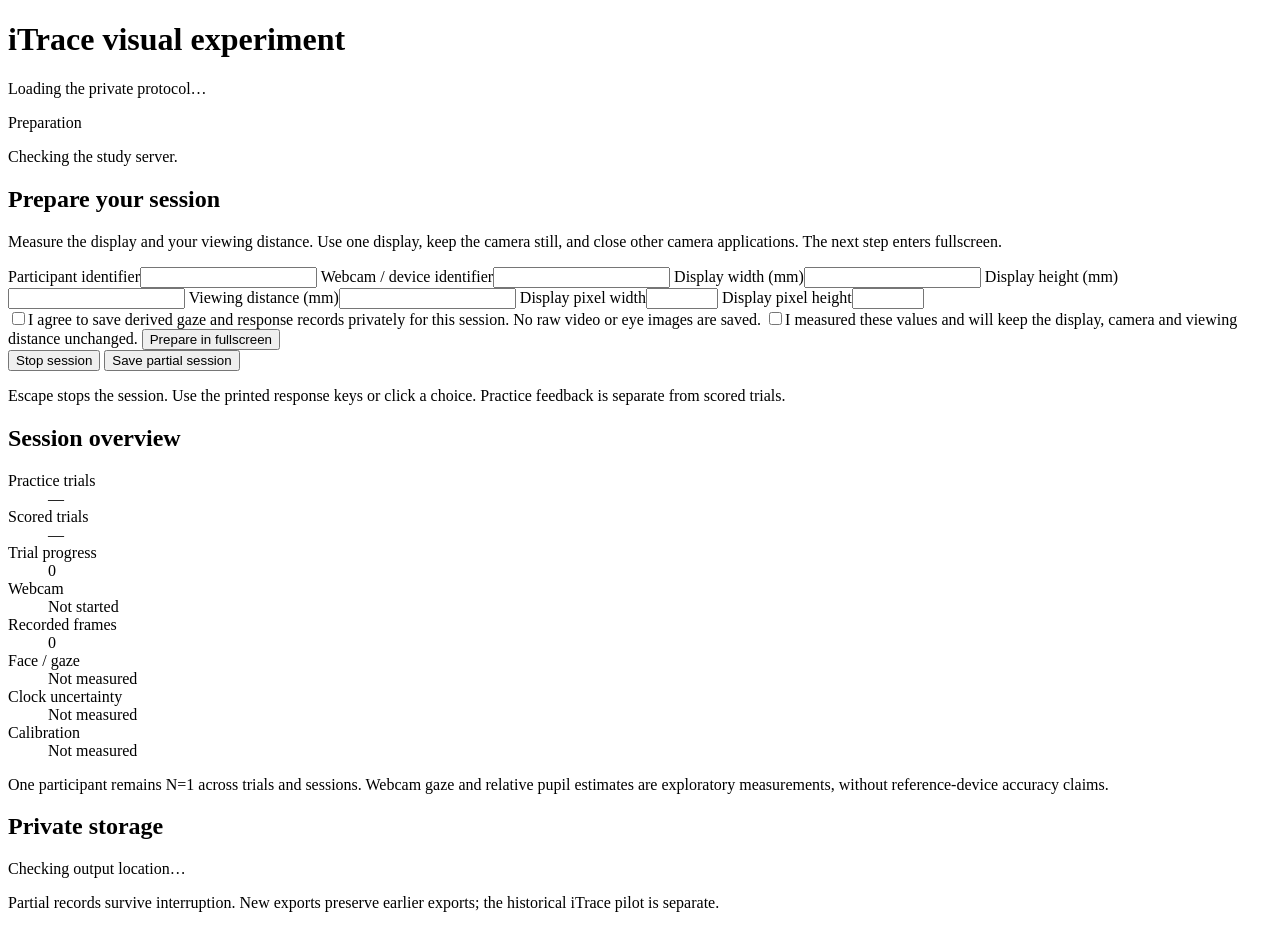
==== src/itrace/web_static/study.html @ 0b219b90 "feat: add private webcam visual study workflow" ====
<!doctype html>
<html lang="en">
<head>
  <meta charset="utf-8">
  <meta name="viewport" content="width=device-width, initial-scale=1">
  <meta name="description" content="Private iTrace visual-task session with webcam capture, calibration and explicit responses.">
  <title>iTrace · Visual experiment</title>
  <link rel="stylesheet" href="/static/study.css">
  <script type="module" src="/static/study.js"></script>
</head>
<body class="study">
<main class="study-shell">
  <header class="study-header">
    <div><h1>iTrace visual experiment</h1><p id="studyTitle">Loading the private protocol…</p></div>
    <span class="status" id="phaseLabel">Preparation</span>
  </header>
  <div class="study-grid">
    <section class="study-panel" aria-label="Experiment">
      <p class="status" id="message" aria-live="polite">Checking the study server.</p>
      <form id="setupForm" class="setup-only">
        <h2>Prepare your session</h2>
        <p>Measure the display and your viewing distance. Use one display, keep the camera still, and close other camera applications. The next step enters fullscreen.</p>
        <div class="fields">
          <label>Participant identifier<input name="participant_id" required maxlength="128" autocomplete="off"></label>
          <label>Webcam / device identifier<input name="device_id" required maxlength="128" autocomplete="off"></label>
          <label>Display width (mm)<input name="display_width_mm" type="number" min="50" max="10000" step="any" required></label>
          <label>Display height (mm)<input name="display_height_mm" type="number" min="50" max="10000" step="any" required></label>
          <label>Viewing distance (mm)<input name="distance_mm" type="number" min="50" max="10000" step="any" required></label>
          <label>Display pixel width<input name="screen_width_px" type="number" min="100" max="32768" step="1" required></label>
          <label>Display pixel height<input name="screen_height_px" type="number" min="100" max="32768" step="1" required></label>
        </div>
        <label class="acknowledgement"><input name="storage_acknowledged" type="checkbox" required><span>I agree to save derived gaze and response records privately for this session. No raw video or eye images are saved.</span></label>
        <label class="acknowledgement"><input name="geometry_confirmed" type="checkbox" required><span>I measured these values and will keep the display, camera and viewing distance unchanged.</span></label>
        <button type="submit" class="primary" id="prepareButton">Prepare in fullscreen</button>
      </form>
      <div id="taskArea" hidden>
        <div class="progress-track" aria-hidden="true"><div class="progress-fill" id="progressFill"></div></div>
        <div class="stage" id="stage">
          <div id="stageInstruction"><h2>Check your camera</h2><p>Start capture, then follow the calibration targets. Look at each dot until it moves.</p></div>
          <img id="stimulus" alt="Visual task stimulus" hidden>
        </div>
        <p id="query" class="trial-query"></p>
        <div id="responses" class="responses" aria-label="Response choices"></div>
        <div class="actions" id="taskActions">
          <button type="button" id="captureButton" class="primary">Start webcam</button>
          <button type="button" id="calibrateButton" disabled>Calibrate and validate</button>
          <button type="button" id="nextButton" disabled>Start next trial</button>
        </div>
      </div>
      <div class="actions">
        <button type="button" id="abortButton">Stop session</button>
        <button type="button" id="exportButton">Save partial session</button>
      </div>
      <p class="quiet">Escape stops the session. Use the printed response keys or click a choice. Practice feedback is separate from scored trials.</p>
      <p class="mono" id="exportPath"></p>
    </section>
    <aside class="study-panel" aria-label="Acquisition and protocol">
      <h2>Session overview</h2>
      <dl>
        <div><dt>Practice trials</dt><dd id="practiceCount">—</dd></div>
        <div><dt>Scored trials</dt><dd id="scoredCount">—</dd></div>
        <div><dt>Trial progress</dt><dd id="trialProgress">0</dd></div>
        <div><dt>Webcam</dt><dd id="cameraState">Not started</dd></div>
        <div><dt>Recorded frames</dt><dd id="frameCount">0</dd></div>
        <div><dt>Face / gaze</dt><dd id="faceState">Not measured</dd></div>
        <div><dt>Clock uncertainty</dt><dd id="syncError">Not measured</dd></div>
        <div><dt>Calibration</dt><dd id="calibrationState">Not measured</dd></div>
      </dl>
      <img id="eyePreview" alt="Live eye preview during preparation" hidden>
      <p class="quiet">One participant remains N=1 across trials and sessions. Webcam gaze and relative pupil estimates are exploratory measurements, without reference-device accuracy claims.</p>
      <h2>Private storage</h2>
      <p class="mono" id="outputPath">Checking output location…</p>
      <p class="quiet">Partial records survive interruption. New exports preserve earlier exports; the historical iTrace pilot is separate.</p>
    </aside>
  </div>
</main>
<div id="targetOverlay" class="target-overlay" hidden aria-label="Calibration target presentation">
  <button type="button" id="targetStopButton" class="target-stop">Stop session</button>
  <div id="targetDot" class="target-dot" aria-hidden="true"></div>
  <p id="targetInstruction" class="target-instruction" aria-live="polite">Look at the dot. Escape stops the session.</p>
</div>
</body>
</html>
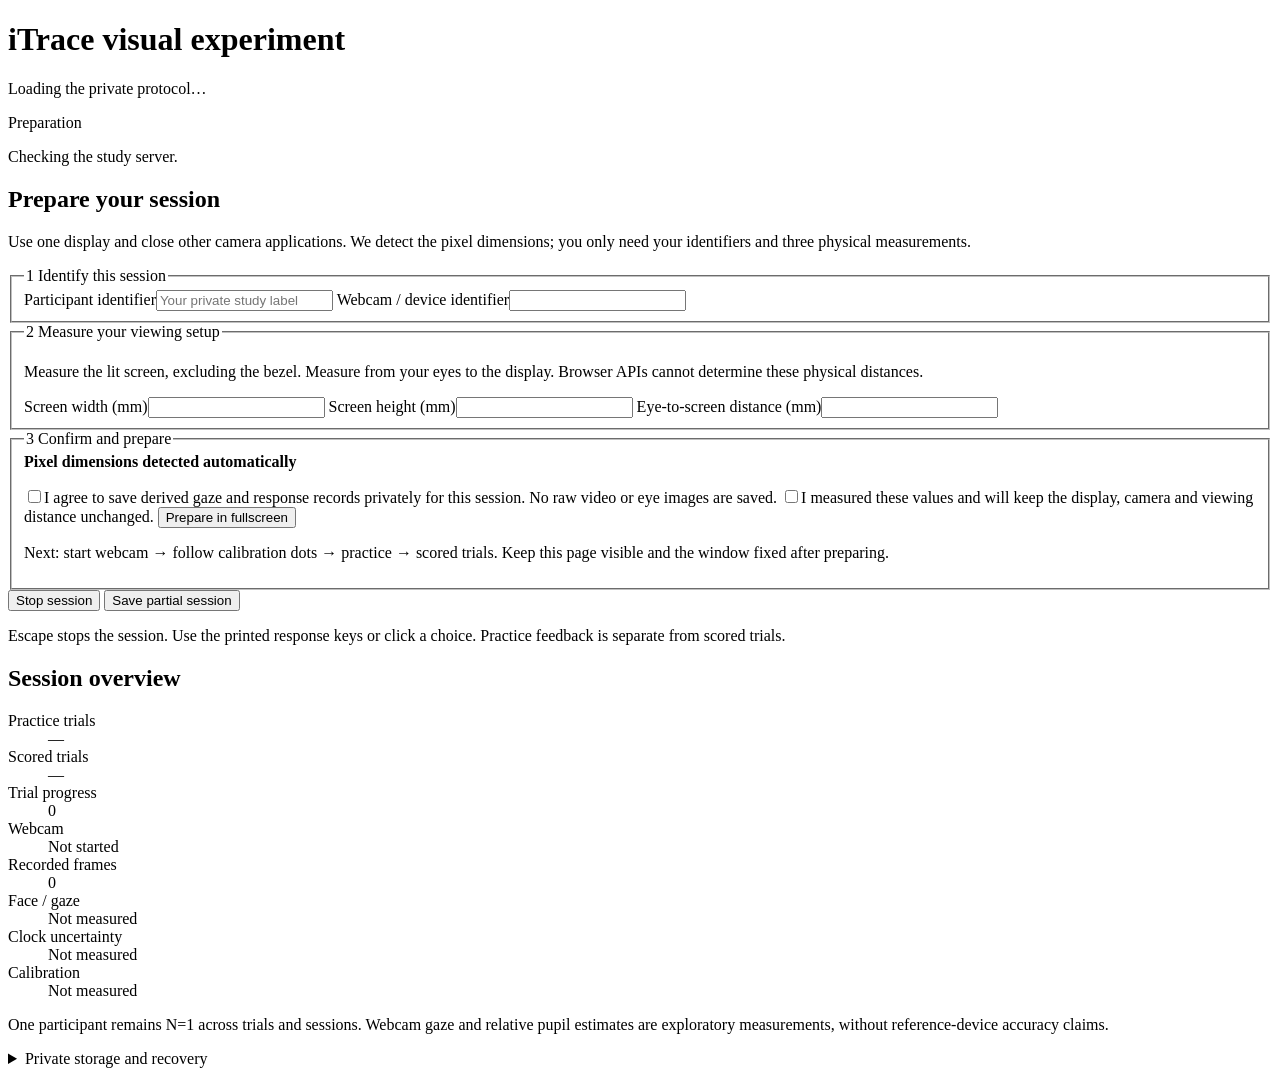
==== commit ff170a95: "feat: simplify study setup and preserve recovery retries" ====
--- a/src/itrace/web_static/study.html
+++ b/src/itrace/web_static/study.html
@@ -17,21 +17,35 @@
   <div class="study-grid">
     <section class="study-panel" aria-label="Experiment">
       <p class="status" id="message" aria-live="polite">Checking the study server.</p>
+      <section id="recoveryPanel" class="recovery" hidden aria-labelledby="recoveryTitle">
+        <h2 id="recoveryTitle">Keep your records. Start fresh.</h2>
+        <p>The previous session is retained. Save it and create a new session to repeat setup and calibration. Scored trials never resume.</p>
+        <button type="button" class="primary" id="restartButton">Save records and start a new session</button>
+        <p id="recoverySaved" class="mono" aria-live="polite"></p>
+      </section>
       <form id="setupForm" class="setup-only">
         <h2>Prepare your session</h2>
-        <p>Measure the display and your viewing distance. Use one display, keep the camera still, and close other camera applications. The next step enters fullscreen.</p>
+        <p>Use one display and close other camera applications. We detect the pixel dimensions; you only need your identifiers and three physical measurements.</p>
+        <fieldset><legend><span class="step-number">1</span> Identify this session</legend>
         <div class="fields">
-          <label>Participant identifier<input name="participant_id" required maxlength="128" autocomplete="off"></label>
+          <label>Participant identifier<input name="participant_id" required maxlength="128" autocomplete="off" placeholder="Your private study label"></label>
           <label>Webcam / device identifier<input name="device_id" required maxlength="128" autocomplete="off"></label>
-          <label>Display width (mm)<input name="display_width_mm" type="number" min="50" max="10000" step="any" required></label>
-          <label>Display height (mm)<input name="display_height_mm" type="number" min="50" max="10000" step="any" required></label>
-          <label>Viewing distance (mm)<input name="distance_mm" type="number" min="50" max="10000" step="any" required></label>
-          <label>Display pixel width<input name="screen_width_px" type="number" min="100" max="32768" step="1" required></label>
-          <label>Display pixel height<input name="screen_height_px" type="number" min="100" max="32768" step="1" required></label>
-        </div>
+        </div></fieldset>
+        <fieldset><legend><span class="step-number">2</span> Measure your viewing setup</legend>
+        <p class="quiet">Measure the lit screen, excluding the bezel. Measure from your eyes to the display. Browser APIs cannot determine these physical distances.</p>
+        <div class="fields physical-fields">
+          <label>Screen width (mm)<input name="display_width_mm" type="number" min="50" max="10000" step="any" inputmode="decimal" required></label>
+          <label>Screen height (mm)<input name="display_height_mm" type="number" min="50" max="10000" step="any" inputmode="decimal" required></label>
+          <label>Eye-to-screen distance (mm)<input name="distance_mm" type="number" min="50" max="10000" step="any" inputmode="decimal" required></label>
+        </div></fieldset>
+        <fieldset><legend><span class="step-number">3</span> Confirm and prepare</legend>
+        <div class="detected"><strong>Pixel dimensions detected automatically</strong><p id="geometrySummary" class="quiet"></p></div>
+        <input name="screen_width_px" type="hidden"><input name="screen_height_px" type="hidden">
         <label class="acknowledgement"><input name="storage_acknowledged" type="checkbox" required><span>I agree to save derived gaze and response records privately for this session. No raw video or eye images are saved.</span></label>
         <label class="acknowledgement"><input name="geometry_confirmed" type="checkbox" required><span>I measured these values and will keep the display, camera and viewing distance unchanged.</span></label>
         <button type="submit" class="primary" id="prepareButton">Prepare in fullscreen</button>
+        <p class="quiet">Next: start webcam → follow calibration dots → practice → scored trials. Keep this page visible and the window fixed after preparing.</p>
+        </fieldset>
       </form>
       <div id="taskArea" hidden>
         <div class="progress-track" aria-hidden="true"><div class="progress-fill" id="progressFill"></div></div>
@@ -46,6 +60,7 @@
           <button type="button" id="calibrateButton" disabled>Calibrate and validate</button>
           <button type="button" id="nextButton" disabled>Start next trial</button>
         </div>
+        <p id="readinessHint" class="quiet" aria-live="polite"></p>
       </div>
       <div class="actions">
         <button type="button" id="abortButton">Stop session</button>
@@ -68,9 +83,10 @@
       </dl>
       <img id="eyePreview" alt="Live eye preview during preparation" hidden>
       <p class="quiet">One participant remains N=1 across trials and sessions. Webcam gaze and relative pupil estimates are exploratory measurements, without reference-device accuracy claims.</p>
-      <h2>Private storage</h2>
+      <details><summary>Private storage and recovery</summary>
       <p class="mono" id="outputPath">Checking output location…</p>
       <p class="quiet">Partial records survive interruption. New exports preserve earlier exports; the historical iTrace pilot is separate.</p>
+      </details>
     </aside>
   </div>
 </main>
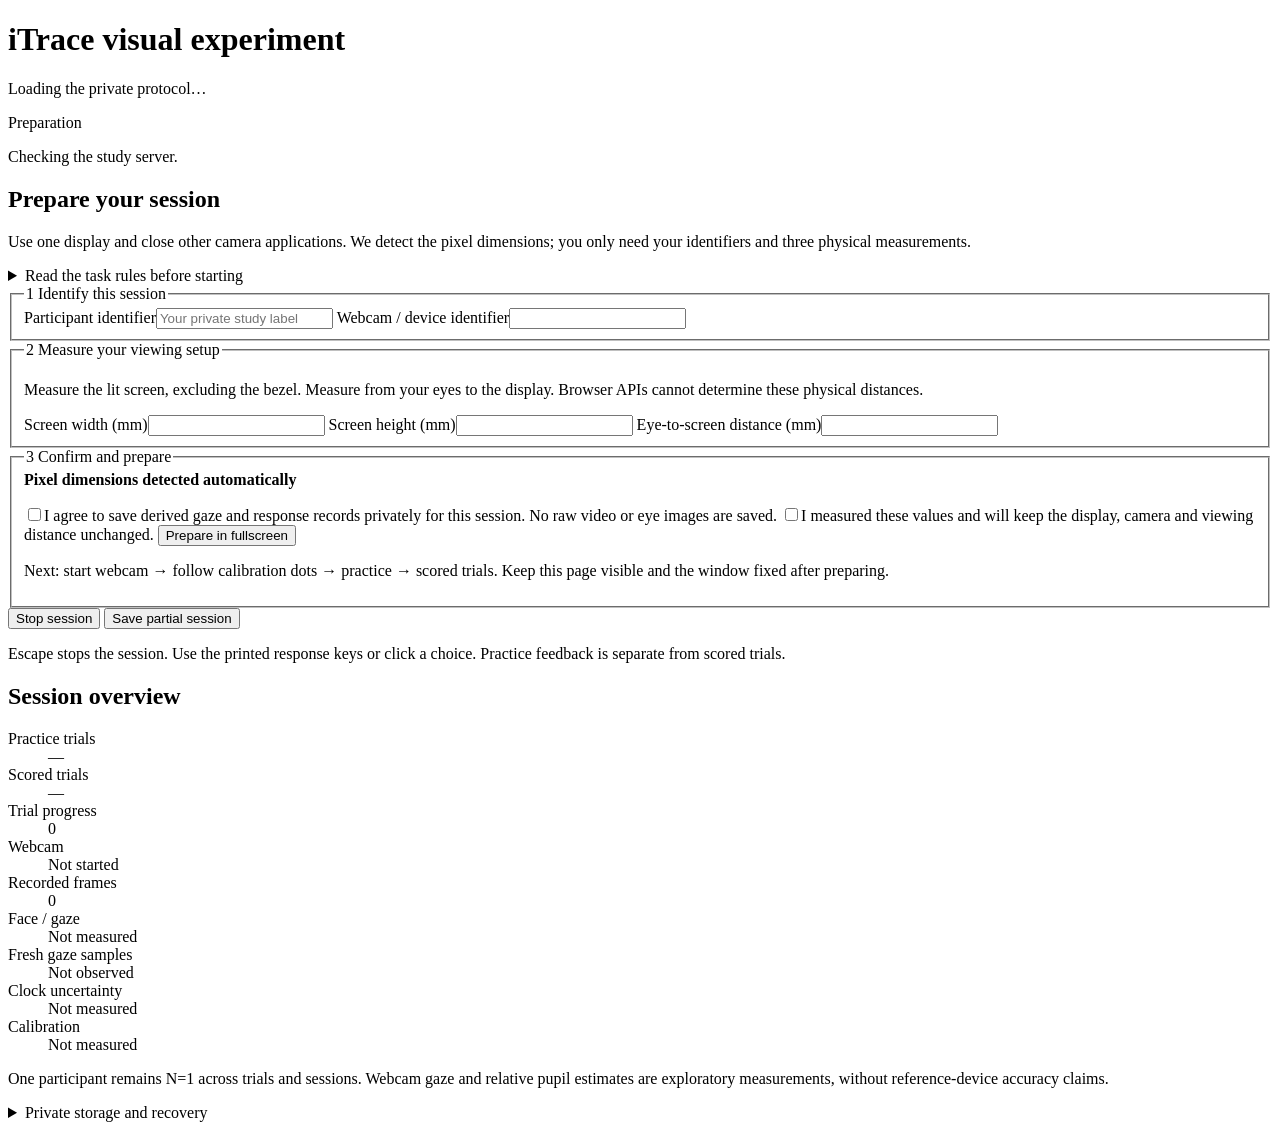
==== commit badd7df5: "Prepare private study with preflight and live readiness guidance" ====
--- a/src/itrace/web_static/study.html
+++ b/src/itrace/web_static/study.html
@@ -26,6 +26,7 @@
       <form id="setupForm" class="setup-only">
         <h2>Prepare your session</h2>
         <p>Use one display and close other camera applications. We detect the pixel dimensions; you only need your identifiers and three physical measurements.</p>
+        <details class="protocol-guide"><summary>Read the task rules before starting</summary><p>Practice gives feedback. Scored trials do not. Use a printed key or click a response before its deadline; a timeout is kept as an omission. Full scenes are shown.</p><ul id="protocolGuide"></ul><p class="quiet">For collection, use a dedicated browser window in fullscreen. Keep this page visible; switching tabs, resizing or exiting fullscreen interrupts the session.</p></details>
         <fieldset><legend><span class="step-number">1</span> Identify this session</legend>
         <div class="fields">
           <label>Participant identifier<input name="participant_id" required maxlength="128" autocomplete="off" placeholder="Your private study label"></label>
@@ -68,6 +69,7 @@
       </div>
       <p class="quiet">Escape stops the session. Use the printed response keys or click a choice. Practice feedback is separate from scored trials.</p>
       <p class="mono" id="exportPath"></p>
+      <section id="savedSummary" hidden aria-labelledby="savedHeading"><h2 id="savedHeading">Saved session diagnostics</h2><dl id="savedValues"></dl><p class="quiet">These describe this recording. Structural consistency and gaze adequacy are separate; neither establishes device accuracy or population effects.</p></section>
     </section>
     <aside class="study-panel" aria-label="Acquisition and protocol">
       <h2>Session overview</h2>
@@ -78,6 +80,7 @@
         <div><dt>Webcam</dt><dd id="cameraState">Not started</dd></div>
         <div><dt>Recorded frames</dt><dd id="frameCount">0</dd></div>
         <div><dt>Face / gaze</dt><dd id="faceState">Not measured</dd></div>
+        <div><dt>Fresh gaze samples</dt><dd id="gazeQuality">Not observed</dd></div>
         <div><dt>Clock uncertainty</dt><dd id="syncError">Not measured</dd></div>
         <div><dt>Calibration</dt><dd id="calibrationState">Not measured</dd></div>
       </dl>
